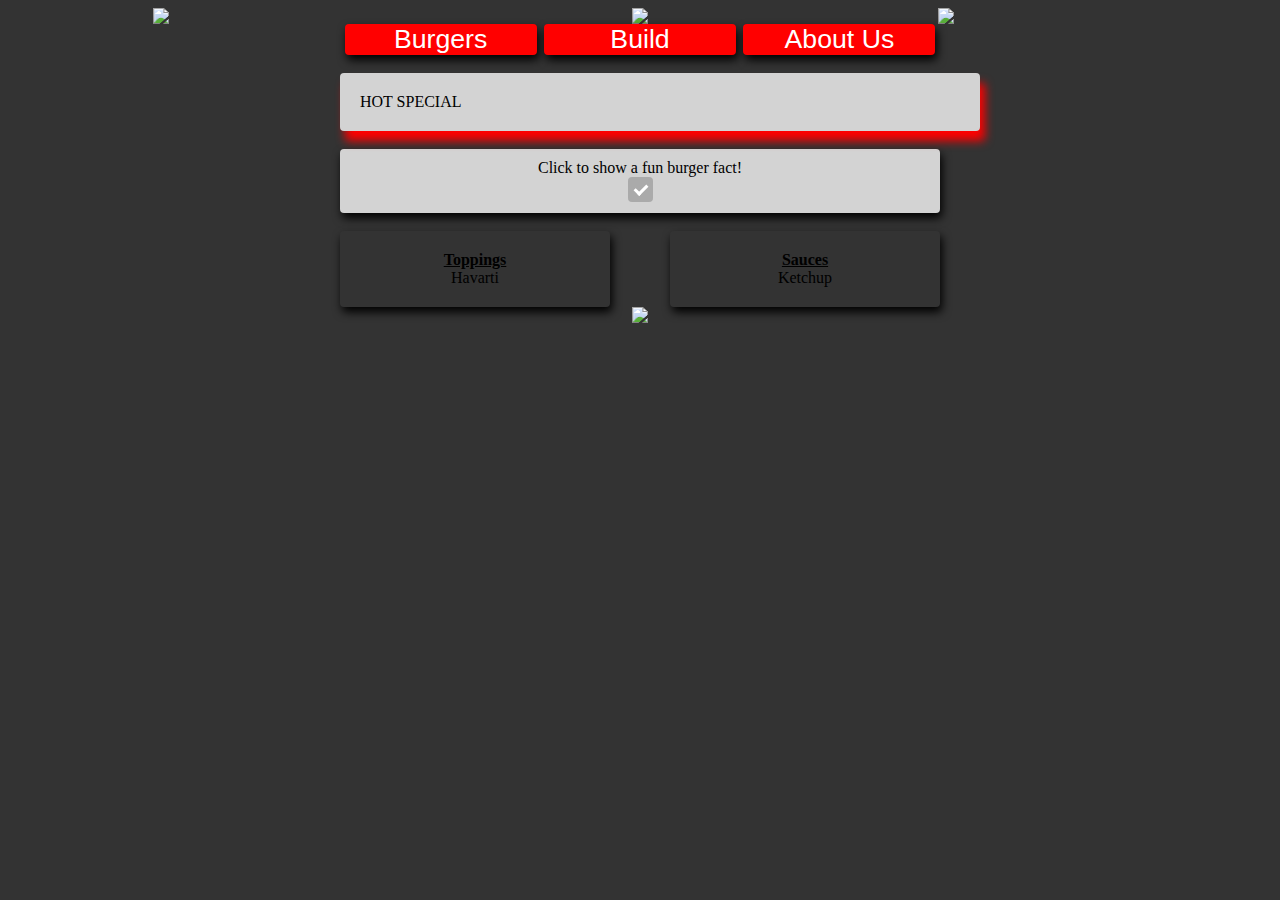
==== index.html @ ae4591aa "background and animation stuff added" ====
<!DOCTYPE html>
<html>


<!--The link tag must be out side of the <style> tags-->
<link rel="stylesheet" href="index_stylesheet.css" />

<style>
	/*We are linking in all our css*/
</style>

<script>

	 window.onscroll = function() {hideScrollBtn()};

	function showPara()
        {
        //shows fun burger facts
       	if ( document.getElementById( "randomFact").innerHTML==""){
       	
       		var rand_num = Math.floor( Math.random() * 4 );
	     		
	     	//only create new random number if it is the same as the last time	
	     	if ( typeof temp == 'number' ){
	     		while ( rand_num == temp ){
					var rand_num = Math.floor(Math.random()*4);
	       			}
	     		}

            temp = rand_num;//save previous fact, no duplicates
	        var facts = Array();
	        facts[0] = "7 calories in a gram of burger fat!";
	        facts[1] = "Bacon bits make any burger better!";
	        facts[2] = "Burger Meister Burger Meister!";
	        facts[3] = "Some burgers aren't made of beef!";
	           document.getElementById( "randomFact" ).innerHTML = facts[rand_num];
	        }
	    else{
	    	document.getElementById( "randomFact" ).innerHTML="";
	    	}
        }//end showPara()

    function scrollMeToTop()
    	{
    	//scrolls to top of page
       	
       	document.documentElement.scrollTop = 0;//window.scrollTo(0,0);//also works
       	document.body.scrollTop = 0;
    	}//end scrollMeToTop()

    function hideScrollBtn()
    	{
    	//hide scroll button when at top of document
    	if (document.documentElement.scrollTop > 20 || document.body.scrollTop > 20){
    		document.getElementById("scrollBtn").style.display="block";
    		console.log("disp block");
    	}
    	else
    	{
    		document.getElementById("scrollBtn").style.display="none";
    		console.log("disp none");
    	}
    	}//end hideScrollBtn()
        
</script>

<head>
<title>Build A Burger</title>

<div id="header">
	<img class="headerContent img" src="C:/Users/RWolff/Desktop/Project4Fun/assets/burger_img.png"/>
	<img class="headerContent" src="C:/Users/RWolff/Desktop/Project4Fun/assets/title_txt_hot.png"/>
	<img class="headerContent img" src="C:/Users/RWolff/Desktop/Project4Fun/assets/burger_img.png"/>
</div>

</head>

<body>

<div id="mainContainer" align="center">
	
	<div id="ultimateContainer">
		<div id="topMenu">
			<div class="menuLinks round shadow" title="Select burger recipies.">Burgers</div>
			<div class="menuLinks round shadow" title="Build a custom burger!">Build</div>
			<div class="menuLinks round shadow" title="Learn more about us.">About Us</div>
		</div><br>

		<div id="hotSpecial" class="mainBody2 round">
			<div>HOT SPECIAL</div>
		</div><br>

		<div id="funFactContent" class="mainBody3 round shadow">
			<form name="my_form">
				<span class="chk_txt">Click to show a fun burger fact!</span>
		        <label class="container"><input type="checkbox" name="chk_box1" onClick="showPara();" /><span id="chk_cust1" class="checkmark round"/></label>
		    </form>
			<span class="facts" id="randomFact"></span>
		</div> <br>

		<div id="selectToppingsContainer">
			<div class="mainBody4 round shadow">
				<div><b><u>Toppings</u></b></div>
				<div>Havarti</div>
			</div>

			<div class="mainBody5"></div>

			<div class="mainBody4 round shadow">
				<div><b><u>Sauces</u></b></div>
				<div>Ketchup</div>
			</div>
		</div>

		

	</div>
</div><!--end mainContaier-->
<div id="base">
	<button class="baseContent round" id="scrollBtn" onClick="scrollMeToTop();">Scroll To Top</button>
	<img class="baseContent" src="C:/Users/RWolff/Desktop/Project4Fun/assets/giphy_burger.gif"/>
</div>
</body>

<script>
	//THIS SCRIPT RUNS AFTER THE HTML HAS BEEN ESTABLISHED

</script>
</html>
---- index_stylesheet.css ----
/*THIS IS THE BASIC STRUCTURE CSS*/
	html {
		scroll-behavior: smooth;	
	}
	body {
		background-color: #333;
		font-family: cursive;
	}
	#header {
		display: flex;
	}
	.headerContent {
		margin: auto;
		padding: 0px 0px 0px 0px;
	}
	.img {
		width: 15%;
		height: auto;
	}
	
	#topMenu {
		display: ;
		width: 600px;
		font-size: 20pt;
		color: white;
		background-color: none;
		border: none;
		font-family: sans-serif;
		padding: 0px 0px 0px 0px;
	}
	.menuLinks {
		display: inline-block;
		position: relative;
		width: 32%;
		background-color: red;
		padding: 0px 0px 0px 0px;
		border: none;
	}
	.menuLinks:hover {
		background-color: #555;
	}
	
	.mainBodyOptions {
		padding-bottom: 10px;
		padding-left: auto;
	}
	

	#ultimateContainer {
		width: 600px;
		border: none;
		outline: none;

	}
	.mainBody2 {
		display: block;
		position: relative;
		border: none;
		background-color: lightgrey;
		width: 100%;
		padding: 0px;
		font-family: cursive;
		text-align: justify;
  		text-justify: inter-word;
	}

	#hotSpecial {
		padding: 20px;
		box-shadow: 5px 10px 10px 0px red;
		animation: myShadow 4s infinite;
	}
	#hotSpecial:hover {
		animation: myBackground 4s infinite;
	}
	
	@keyframes myShadow {
		/* this at-rule is named 'mymove' and describes one cycle of the animation*/
  		40% {box-shadow: 5px 10px 10px 0px darkred;}
  		50% {box-shadow: 5px 10px 10px 0px coral;}
	}
	@keyframes myBackground {
		/* this at-rule is named 'mymove' and describes one cycle of the animation*/
  		40% {background: darkred;}
  		50% {background: red;}
  		90% {background: coral;}
	}

    .mainBody3 {         
    	border: none;
    	background-color: lightgrey;         
    	width: 100%;         
    	padding: 0px;     
    }
	#funFactContent form {         
		padding: 10px 0px 10px 0px;
		background-image:
		url('C:/Users/RWolff/Desktop/Project4Fun/assets/vertical_wood.png');
	}


	#selectToppingsContainer {
		display: flex;
		width: 100%;
		border: none;
	}
	
	.mainBody4 {
		display: inline-block;
		position: relative;
		width: 45%;
		background-image: url('C:/Users/RWolff/Desktop/Project4Fun/assets/horizontal_wood.png');
		padding: 20px 0px 20px 0px;
		border: none;
	}
	.mainBody5 {
		display: inline-block;
		width: 10%;
	}

	.container {
		cursor: pointer;
	}

	.chk_txt {
		position: relative;
		padding-left: 0px;
	}

	.facts {
		display: block;
		visibility: visible;
		font-size: 22px;
		color: red;
	}

	#base {
		display: flex;
	}
	.baseContent {
		margin: auto;
		padding: 0px 20px 0px 20px;	
	}
	#scrollBtn {
		 display: none;
		 position: fixed;
		 bottom: 20px;
		 right: 30px;
		 z-index: 99;
		 font-size: 18px;
		 border: none;
		 outline: none;
		 background-color: red;
		 color: white;
		 cursor: pointer;
		 padding: 15px;
	}
	#scrollBtn:hover {
  		 background-color: #555;
	}

/*HELPER CSS CLASSES*/
.round {
	border-radius: 4px;
}

.shadow {
	box-shadow: 2px 5px 10px 0px black;
}

/* THIS CODE BELOW CREATES A CUSTOM CHECKBOX THAT IS GREY/BLUE
WITH A TWO SIDED BORDER CREATING THE CHECK. THE DEFAULT
CHECKBOX WILL BE HIDDEN*/

/* The container */
.container {
  display: block;
  position: relative;
  cursor: pointer;
  font-size: 22px;
  width: 25px;
}

/* Hide the browser's default checkbox */
.container input {
  height: 0;
  width: 0;
}

/* Create a custom square */
.checkmark {
  position: absolute;
  right: 0px;
  height: 25px;
  width: 25px;
  background-color: #aaa;
}

/* On mouse-over, add a blue background color */
.container:hover input ~ .checkmark {
  background-color: #2196F3;
}

/* On mouse-over, add a grey background color */
.container:hover input:checked ~ .checkmark {
  background-color: #aaa;
}

/* When the checkbox is checked, add a blue background */
.container input:checked ~ .checkmark {
  background-color: #2196F3;
}

/* Create the checkmark/indicator (hidden when not checked) */
.checkmark:after {
  content: "";
  position: absolute;
  display: block;
}

/* Show the checkmark when checked */
.container input:checked ~ .checkmark:after {
  display: block;
}

/* Style the checkmark/indicator */
.container .checkmark:after {
  left: 9px;
  top: 5px;
  width: 5px;
  height: 10px;
  border: solid white;
  border-width: 0px 3px 3px 0px; 
  transform: rotate(45deg);
}
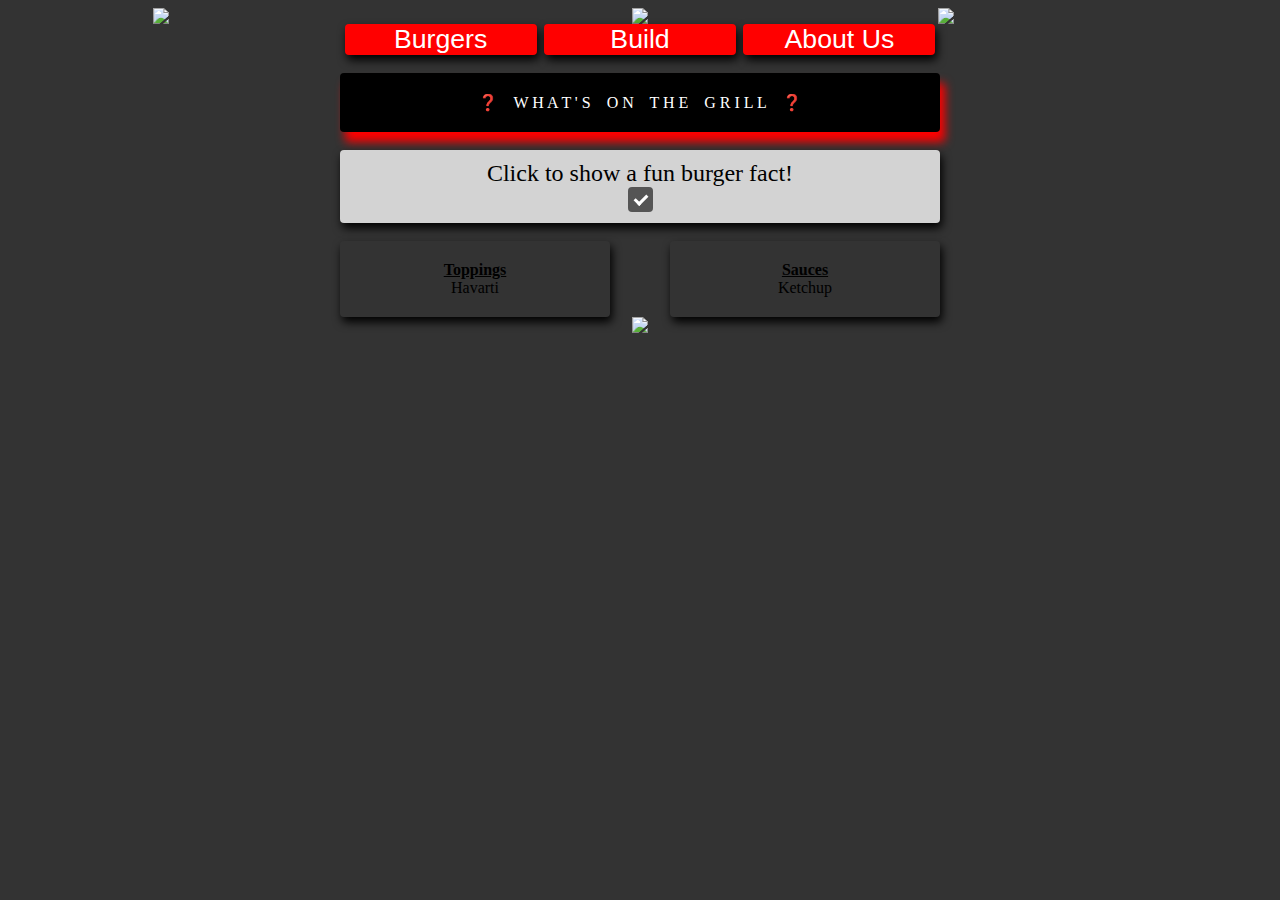
==== commit ee484921: "red animation stuff" ====
--- a/index.html
+++ b/index.html
@@ -6,73 +6,26 @@
 <link rel="stylesheet" href="index_stylesheet.css" />
 
 <style>
-	/*We are linking in all our css*/
+	/*CSS file linked in*/
 </style>
 
-<script>
-
-	 window.onscroll = function() {hideScrollBtn()};
-
-	function showPara()
-        {
-        //shows fun burger facts
-       	if ( document.getElementById( "randomFact").innerHTML==""){
-       	
-       		var rand_num = Math.floor( Math.random() * 4 );
-	     		
-	     	//only create new random number if it is the same as the last time	
-	     	if ( typeof temp == 'number' ){
-	     		while ( rand_num == temp ){
-					var rand_num = Math.floor(Math.random()*4);
-	       			}
-	     		}
-
-            temp = rand_num;//save previous fact, no duplicates
-	        var facts = Array();
-	        facts[0] = "7 calories in a gram of burger fat!";
-	        facts[1] = "Bacon bits make any burger better!";
-	        facts[2] = "Burger Meister Burger Meister!";
-	        facts[3] = "Some burgers aren't made of beef!";
-	           document.getElementById( "randomFact" ).innerHTML = facts[rand_num];
-	        }
-	    else{
-	    	document.getElementById( "randomFact" ).innerHTML="";
-	    	}
-        }//end showPara()
-
-    function scrollMeToTop()
-    	{
-    	//scrolls to top of page
-       	
-       	document.documentElement.scrollTop = 0;//window.scrollTo(0,0);//also works
-       	document.body.scrollTop = 0;
-    	}//end scrollMeToTop()
-
-    function hideScrollBtn()
-    	{
-    	//hide scroll button when at top of document
-    	if (document.documentElement.scrollTop > 20 || document.body.scrollTop > 20){
-    		document.getElementById("scrollBtn").style.display="block";
-    		console.log("disp block");
-    	}
-    	else
-    	{
-    		document.getElementById("scrollBtn").style.display="none";
-    		console.log("disp none");
-    	}
-    	}//end hideScrollBtn()
-        
+<script type="text/javascript" src="app.js">
+	//JS file linked in
 </script>
 
 <head>
-<title>Build A Burger</title>
+	 
+	<title>Build A Burger</title>
+	<!--the favicon must be in home directory to work-->
+	<link rel="icon" type="image/png" sizes="32x32" href="C:/Users/RWolff/Desktop/Project4Fun/favicon.png">
 
-<div id="header">
-	<img class="headerContent img" src="C:/Users/RWolff/Desktop/Project4Fun/assets/burger_img.png"/>
-	<img class="headerContent" src="C:/Users/RWolff/Desktop/Project4Fun/assets/title_txt_hot.png"/>
-	<img class="headerContent img" src="C:/Users/RWolff/Desktop/Project4Fun/assets/burger_img.png"/>
-</div>
+	<div id="header">
+		<img class="headerContent img" src="C:/Users/RWolff/Desktop/Project4Fun/assets/burger_img.png"/>
+		<img class="headerContent" src="C:/Users/RWolff/Desktop/Project4Fun/assets/title_txt_hot.png"/>
+		<img class="headerContent img" src="C:/Users/RWolff/Desktop/Project4Fun/assets/burger_img.png"/>
+	</div>
 
+	<noscript>Looks like your browser does not have JavaScript!</noscript>
 </head>
 
 <body>
@@ -86,13 +39,16 @@
 			<div class="menuLinks round shadow" title="Learn more about us.">About Us</div>
 		</div><br>
 
-		<div id="hotSpecial" class="mainBody2 round">
-			<div>HOT SPECIAL</div>
-		</div><br>
+		<a onClick="showGrill()"><div id="hotSpecial" class="round">
+			<div id="specialTitle">
+				&#10067 &nbsp;&nbsp; W H A T ' S &nbsp;&nbsp; O N &nbsp;&nbsp; T H E &nbsp;&nbsp; G R I L L &nbsp;&nbsp; &#10067
+				<span id="grillContent"></span>
+			</div>
+		</div></a><br>
 
 		<div id="funFactContent" class="mainBody3 round shadow">
 			<form name="my_form">
-				<span class="chk_txt">Click to show a fun burger fact!</span>
+				<div class="chk_txt">Click to show a fun burger fact!</div>
 		        <label class="container"><input type="checkbox" name="chk_box1" onClick="showPara();" /><span id="chk_cust1" class="checkmark round"/></label>
 		    </form>
 			<span class="facts" id="randomFact"></span>
--- a/index_stylesheet.css
+++ b/index_stylesheet.css
@@ -65,24 +65,32 @@
 	}
 
 	#hotSpecial {
-		padding: 20px;
+		background-color: black;
+		padding: 20px 0px 20px 0px;
 		box-shadow: 5px 10px 10px 0px red;
+		color: white;
 		animation: myShadow 4s infinite;
 	}
 	#hotSpecial:hover {
+		background-color: #ff9900;
 		animation: myBackground 4s infinite;
 	}
-	
 	@keyframes myShadow {
 		/* this at-rule is named 'mymove' and describes one cycle of the animation*/
-  		40% {box-shadow: 5px 10px 10px 0px darkred;}
-  		50% {box-shadow: 5px 10px 10px 0px coral;}
+  		60% {box-shadow: 5px 10px 10px 0px darkred;}
+  		80% {box-shadow: 5px 10px 10px 0px coral;}
 	}
 	@keyframes myBackground {
 		/* this at-rule is named 'mymove' and describes one cycle of the animation*/
-  		40% {background: darkred;}
-  		50% {background: red;}
+  		40% {background: #ff6666;}
+  		50% {background: #ff4444;}
   		90% {background: coral;}
+	}
+	
+
+	#specialTitle {
+		display: block;
+		text-align: center;
 	}
 
     .mainBody3 {         
@@ -91,12 +99,19 @@
     	width: 100%;         
     	padding: 0px;     
     }
-	#funFactContent form {         
+	#funFactContent form {      
+		font-size: 18pt;   
 		padding: 10px 0px 10px 0px;
 		background-image:
 		url('C:/Users/RWolff/Desktop/Project4Fun/assets/vertical_wood.png');
 	}
-
+	.facts {
+		display: block;
+		visibility: visible;
+		font-size: 18pt;
+		color: red;
+
+	}
 
 	#selectToppingsContainer {
 		display: flex;
@@ -124,13 +139,6 @@
 	.chk_txt {
 		position: relative;
 		padding-left: 0px;
-	}
-
-	.facts {
-		display: block;
-		visibility: visible;
-		font-size: 22px;
-		color: red;
 	}
 
 	#base {
@@ -192,22 +200,22 @@
   right: 0px;
   height: 25px;
   width: 25px;
-  background-color: #aaa;
+  background-color: #555;
 }
 
 /* On mouse-over, add a blue background color */
 .container:hover input ~ .checkmark {
-  background-color: #2196F3;
+  background-color: red;
 }
 
 /* On mouse-over, add a grey background color */
 .container:hover input:checked ~ .checkmark {
-  background-color: #aaa;
+  background-color: #555;
 }
 
 /* When the checkbox is checked, add a blue background */
 .container input:checked ~ .checkmark {
-  background-color: #2196F3;
+  background-color: red;
 }
 
 /* Create the checkmark/indicator (hidden when not checked) */
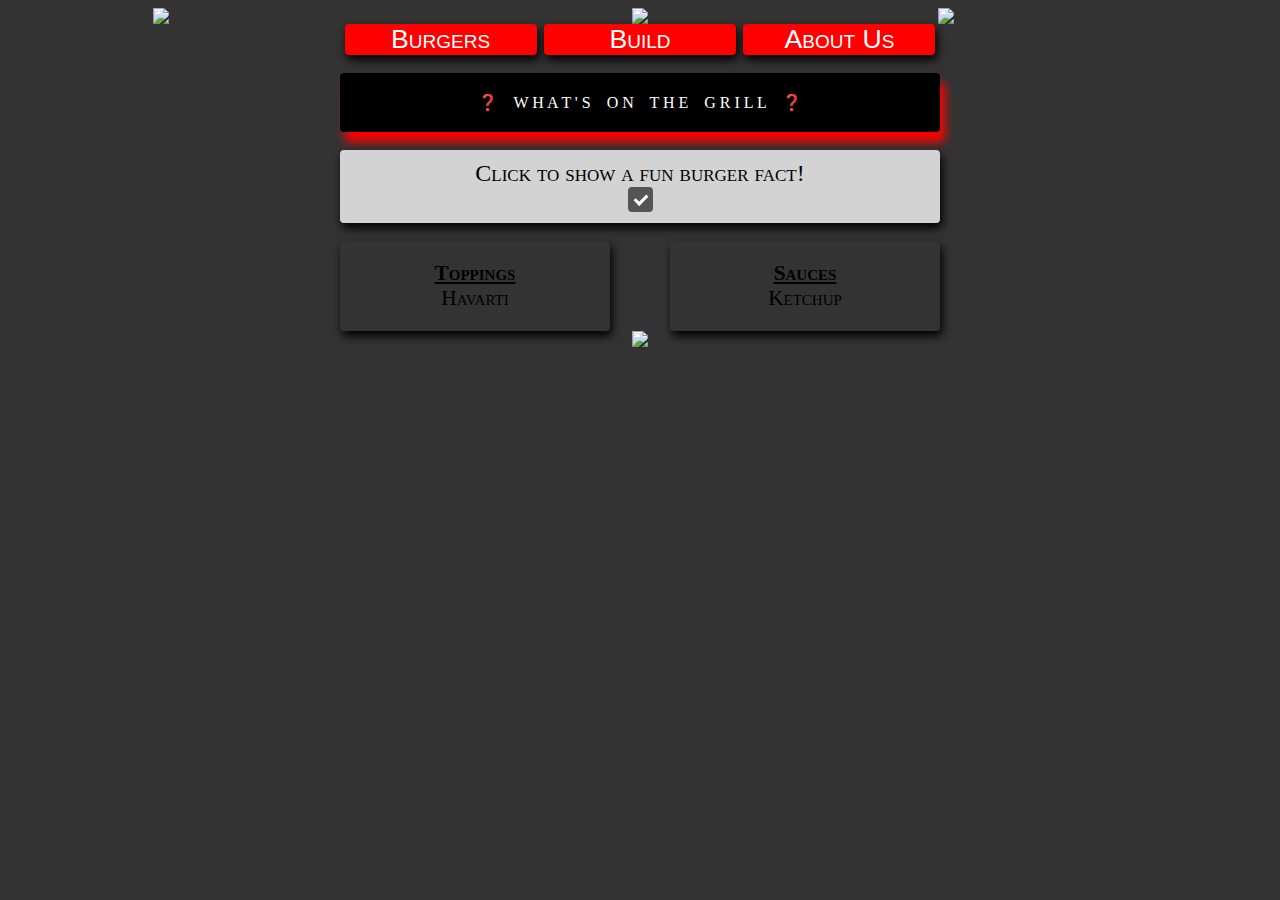
==== commit 1f165dfd: "adding tooltip and fixing insertHTML" ====
--- a/index.html
+++ b/index.html
@@ -3,7 +3,7 @@
 
 
 <!--The link tag must be out side of the <style> tags-->
-<link rel="stylesheet" href="index_stylesheet.css" />
+<link rel="stylesheet" href="stylesheet.css" />
 
 <style>
 	/*CSS file linked in*/
@@ -47,28 +47,37 @@
 		</div></a><br>
 
 		<div id="funFactContent" class="mainBody3 round shadow">
-			<form name="my_form">
-				<div class="chk_txt">Click to show a fun burger fact!</div>
-		        <label class="container"><input type="checkbox" name="chk_box1" onClick="showPara();" /><span id="chk_cust1" class="checkmark round"/></label>
+			<form name="my_form" class="round">
+				<div id="factContainer" class="chk_txt">Click to show a fun burger fact!
+		        	<label class="container">
+		        		<input type="checkbox" name="chk_box1" onClick="showFact();" />
+		        		<span id="chk_cust1" class="checkmark round"/>
+		        	</label>
+		    	</div>
 		    </form>
-			<span class="facts" id="randomFact"></span>
 		</div> <br>
 
-		<div id="selectToppingsContainer">
-			<div class="mainBody4 round shadow">
-				<div><b><u>Toppings</u></b></div>
-				<div>Havarti</div>
+		<div id="condimentsContainer">
+			<div class="condimentsTitle round shadow">
+				<div>
+					<b><u>Toppings</u></b>
+				</div>
+
+				<div class="tooltip">
+					Havarti
+					<span class="tooltiptext">
+						1 Slice &#9679 105 cal &#9679 $0.50
+					</span>
+				</div>
 			</div>
 
 			<div class="mainBody5"></div>
 
-			<div class="mainBody4 round shadow">
+			<div class="condimentsTitle round shadow">
 				<div><b><u>Sauces</u></b></div>
 				<div>Ketchup</div>
 			</div>
 		</div>
-
-		
 
 	</div>
 </div><!--end mainContaier-->
--- a/stylesheet.css
+++ b/stylesheet.css
@@ -0,0 +1,302 @@
+	/*THIS IS THE BASIC STRUCTURE CSS*/
+	html {
+		scroll-behavior: smooth;	
+	}
+	body {
+		background-color: #333;
+		font-family: cursive;
+	}
+	#header {
+		display: flex;
+	}
+	.headerContent {
+		margin: auto;
+		padding: 0px 0px 0px 0px;
+	}
+	.img {
+		width: 15%;
+		height: auto;
+	}
+	
+	#topMenu {
+		display: ;
+		width: 600px;
+		font-size: 20pt;
+		font-variant: small-caps;
+		color: white;
+		background-color: none;
+		border: none;
+		font-family: sans-serif;
+		padding: 0px 0px 0px 0px;
+	}
+	.menuLinks {
+		display: inline-block;
+		position: relative;
+		width: 32%;
+		background-color: red;
+		padding: 0px 0px 0px 0px;
+		border: none;
+	}
+	.menuLinks:hover {
+		background-color: #555;
+	}
+	
+	.mainBodyOptions {
+		padding-bottom: 10px;
+		padding-left: auto;
+	}
+	
+
+	#ultimateContainer {
+		width: 600px;
+		border: none;
+		outline: none;
+
+	}
+	.mainBody2 {
+		display: block;
+		position: relative;
+		border: none;
+		background-color: lightgrey;
+		width: 100%;
+		padding: 0px;
+		font-family: cursive;
+		text-align: justify;
+  		text-justify: inter-word;
+	}
+
+	#hotSpecial {
+		background-color: black;
+		padding: 20px 0px 20px 0px;
+		box-shadow: 5px 10px 10px 0px red;
+		color: white;
+		animation: myShadow 4s infinite;
+	}
+	#hotSpecial:hover {
+		background-color: #ff9900;
+		animation: myBackground 4s infinite;
+	}
+	@keyframes myShadow {
+		/* this at-rule is named 'mymove' and describes one cycle of the animation*/
+  		60% {box-shadow: 5px 10px 10px 0px darkred;}
+  		80% {box-shadow: 5px 10px 10px 0px coral;}
+	}
+	@keyframes myBackground {
+		/* this at-rule is named 'mymove' and describes one cycle of the animation*/
+  		40% {background: #ff6666;}
+  		50% {background: #ff4444;}
+  		90% {background: coral;}
+	}
+	
+
+	#specialTitle {
+		display: block;
+		text-align: center;
+	}
+
+    .mainBody3 {         
+    	border: none;
+    	background-color: lightgrey;         
+    	width: 100%;         
+    	padding: 0px;     
+    }
+	#funFactContent form {      
+		font-size: 18pt;   
+		font-variant: small-caps;
+		padding: 10px 0px 10px 0px;
+		background-image:
+		url('C:/Users/RWolff/Desktop/Project4Fun/assets/vertical_wood.png');
+	}
+	#funFact {
+		display: block;
+		visibility: visible;
+		font-size: 18pt;
+		font-variant: small-caps;
+		font-weight: bold;
+		color: red;
+		animation: fadetext 3s infinite;
+	}
+	@keyframes fadetext {
+		0% {opacity: 1;}
+		60% {opacity: 0;}
+		0% {opacity: 1;}
+	}
+
+	#condimentsContainer {
+		display: flex;
+		width: 100%;
+		border: none;
+	}
+	.condimentsTitle {
+		display: inline-block;
+		position: relative;
+		width: 45%;
+		background-image: url('C:/Users/RWolff/Desktop/Project4Fun/assets/horizontal_wood.png');
+		padding: 20px 0px 20px 0px;
+		border: none;
+		font-size: 16pt;
+		font-variant: small-caps;
+	}
+	
+	
+	.mainBody4:hover {
+		color: red;
+	}
+	.mainBody5 {
+		display: inline-block;
+		width: 10%;
+	}
+
+	.container {
+		cursor: pointer;
+	}
+
+	.chk_txt {
+		position: relative;
+		padding-left: 0px;
+	}
+
+	#base {
+		display: flex;
+	}
+	.baseContent {
+		margin: auto;
+		padding: 0px 20px 0px 20px;	
+	}
+	#scrollBtn {
+		 display: none;
+		 position: fixed;
+		 bottom: 20px;
+		 right: 30px;
+		 z-index: 99;
+		 font-size: 18pt;
+		 border: none;
+		 outline: none;
+		 background-color: red;
+		 color: white;
+		 cursor: pointer;
+		 padding: 15px;
+	}
+	#scrollBtn:hover {
+  		 background-color: #555;
+	}
+
+/*HELPER CSS CLASSES*/
+.round {
+	border-radius: 4px;
+}
+
+.shadow {
+	box-shadow: 2px 5px 10px 0px black;
+}
+
+/******************************************************
+THIS CODE BELOW CREATES A CUSTOM CHECKBOX THAT IS GREY/BLUE
+WITH A TWO SIDED BORDER CREATING THE CHECK. THE DEFAULT
+CHECKBOX WILL BE HIDDEN
+********************************************************/
+/* The container */
+.container {
+  display: block;
+  position: relative;
+  cursor: pointer;
+  font-size: 22px;
+  width: 25px;
+}
+
+/* Hide the browser's default checkbox */
+.container input {
+  height: 0;
+  width: 0;
+}
+
+/* Create a custom square */
+.checkmark {
+  position: absolute;
+  right: 0px;
+  height: 25px;
+  width: 25px;
+  background-color: #555;
+}
+
+/* On mouse-over, add a blue background color */
+.container:hover input ~ .checkmark {
+  background-color: red;
+}
+
+/* On mouse-over, add a grey background color */
+.container:hover input:checked ~ .checkmark {
+  background-color: #555;
+}
+
+/* When the checkbox is checked, add a blue background */
+.container input:checked ~ .checkmark {
+  background-color: red;
+}
+
+/* Create the checkmark/indicator (hidden when not checked) */
+.checkmark:after {
+  content: "";
+  position: absolute;
+  display: block;
+}
+
+/* Show the checkmark when checked */
+.container input:checked ~ .checkmark:after {
+  display: block;
+}
+
+/* Style the checkmark/indicator */
+.container .checkmark:after {
+  left: 9px;
+  top: 5px;
+  width: 5px;
+  height: 10px;
+  border: solid white;
+  border-width: 0px 3px 3px 0px; 
+  transform: rotate(45deg);
+}
+
+/******************************************************
+THIS CODE BELOW CREATES A CUSTOM HOVERABLE TOOLTIP
+********************************************************/
+/*this class is for the element to be tooltipped*/
+.tooltip {
+  position: relative;
+  display: inline-block;
+}
+
+/*the "tooltiptext" subclass is for the tooltip itsself*/
+.tooltip .tooltiptext {
+  visibility: hidden;
+  width: 300px;
+  background-color: #555;
+  color: #fff;
+  text-align: center;
+  border-radius: 6px;
+  box-shadow: 5px 10px 10px 0px black;
+  padding: 5px 0;
+  position: absolute;
+  z-index: 1;
+  top: 125%;
+  left: -50%;
+  margin-left: -60px;
+  opacity: 0;
+  transition: opacity 0.3s;
+}
+
+.tooltip .tooltiptext::after {
+  content: "";
+  position: absolute;
+  bottom: 100%;
+  left: 50%;
+  margin-left: -5px;
+  border-width: 5px;
+  border-style: solid;
+  border-color: transparent transparent #555 transparent;
+}
+
+.tooltip:hover .tooltiptext {
+  visibility: visible;
+  opacity: 1;
+}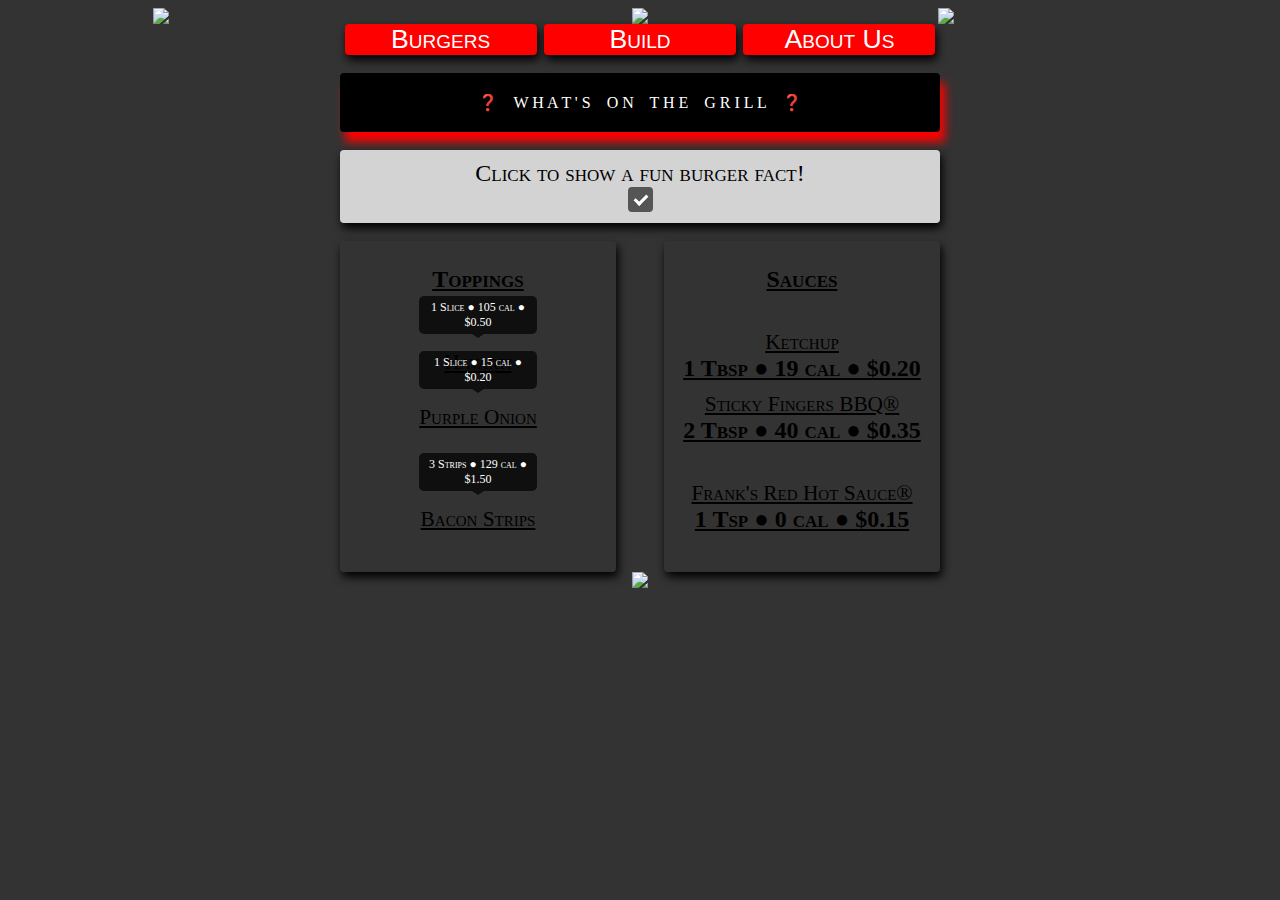
==== commit fdb9e117: "working with tooltips, uuhg" ====
--- a/index.html
+++ b/index.html
@@ -60,23 +60,40 @@
 		<div id="condimentsContainer">
 			<div class="condimentsTitle round shadow">
 				<div>
-					<b><u>Toppings</u></b>
+					Toppings
 				</div>
 
-				<div class="tooltip">
-					Havarti
-					<span class="tooltiptext">
-						1 Slice &#9679 105 cal &#9679 $0.50
-					</span>
+				<div>
+					<br>
+					<div class="options" tooltip="1 Slice &#9679 105 cal &#9679 $0.50">Havarti</div>
+					
+					<div class="options" tooltip="1 Slice &#9679 15 cal &#9679 $0.20">Purple Onion</div>
+					
+					<br>
+					<div class="options" tooltip="3 Strips &#9679 129 cal &#9679 $1.50">Bacon Strips</div>
+					
 				</div>
 			</div>
 
 			<div class="mainBody5"></div>
 
 			<div class="condimentsTitle round shadow">
-				<div><b><u>Sauces</u></b></div>
-				<div>Ketchup</div>
+				<div>
+					Sauces
+				</div>
+
+				<div class="tooltip">
+					<br>
+					<div class="options">Ketchup</div>
+					<div class="tooltiptext">1 Tbsp &#9679 19 cal &#9679 $0.20</div>
+					<div class="options">Sticky Fingers BBQ®</div>
+					<div class="tooltiptext">2 Tbsp &#9679 40 cal &#9679 $0.35</div>
+					<br>
+					<div class="options">Frank's Red Hot Sauce®</div>
+					<div class="tooltiptext">1 Tsp &#9679 0 cal &#9679 $0.15</div>
+				</div>
 			</div>
+
 		</div>
 
 	</div>
--- a/stylesheet.css
+++ b/stylesheet.css
@@ -117,9 +117,9 @@
 		animation: fadetext 3s infinite;
 	}
 	@keyframes fadetext {
-		0% {opacity: 1;}
-		60% {opacity: 0;}
-		0% {opacity: 1;}
+		20% {opacity: 1;}
+		80% {opacity: 0;}
+		82% {opacity: 1;}
 	}
 
 	#condimentsContainer {
@@ -130,21 +130,31 @@
 	.condimentsTitle {
 		display: inline-block;
 		position: relative;
-		width: 45%;
+		width: 46%;
 		background-image: url('C:/Users/RWolff/Desktop/Project4Fun/assets/horizontal_wood.png');
-		padding: 20px 0px 20px 0px;
-		border: none;
+		padding: 25px 0px 20px 0px;
+		border: none;
+		font-size: 18pt;
+		font-variant: small-caps;
+		font-weight: bold;
+		text-decoration: underline;
+	}
+	.options {
+
 		font-size: 16pt;
-		font-variant: small-caps;
-	}
-	
+		font-weight: normal;
+		padding: 10px 0px 0px 0px;
+	}
+	.options:hover {
+		font-weight: bold;
+	}
 	
 	.mainBody4:hover {
 		color: red;
 	}
 	.mainBody5 {
 		display: inline-block;
-		width: 10%;
+		width: 8%;
 	}
 
 	.container {
@@ -261,42 +271,37 @@
 THIS CODE BELOW CREATES A CUSTOM HOVERABLE TOOLTIP
 ********************************************************/
 /*this class is for the element to be tooltipped*/
-.tooltip {
+
+[tooltip]{
+  margin:20px;
   position: relative;
-  display: inline-block;
-}
-
-/*the "tooltiptext" subclass is for the tooltip itsself*/
-.tooltip .tooltiptext {
-  visibility: hidden;
-  width: 300px;
-  background-color: #555;
-  color: #fff;
-  text-align: center;
-  border-radius: 6px;
-  box-shadow: 5px 10px 10px 0px black;
-  padding: 5px 0;
-  position: absolute;
-  z-index: 1;
-  top: 125%;
-  left: -50%;
-  margin-left: -60px;
-  opacity: 0;
-  transition: opacity 0.3s;
-}
-
-.tooltip .tooltiptext::after {
-  content: "";
-  position: absolute;
-  bottom: 100%;
-  left: 50%;
-  margin-left: -5px;
-  border-width: 5px;
-  border-style: solid;
-  border-color: transparent transparent #555 transparent;
-}
-
-.tooltip:hover .tooltiptext {
-  visibility: visible;
-  opacity: 1;
+
+}
+[tooltip]::before {
+    content: "";
+    position: absolute;
+    top:-6px;
+    left:50%;
+    transform: translateX(-50%);
+    border-width: 4px 6px 0 6px;
+    border-style: solid;
+    border-color: rgba(0,0,0,0.7) transparent transparent     transparent;
+    z-index: 100;
+    
+}
+
+[tooltip]::after {
+    content: attr(tooltip);
+    position: absolute;
+    left:50%;
+    top:-6px;
+    transform: translateX(-50%)   translateY(-100%);
+    background: rgba(0,0,0,0.7);
+    text-align: center;
+    color: #fff;
+    padding:4px 2px;
+    font-size: 12px;
+    min-width: 80px;
+    border-radius: 5px;
+    pointer-events: none;
 }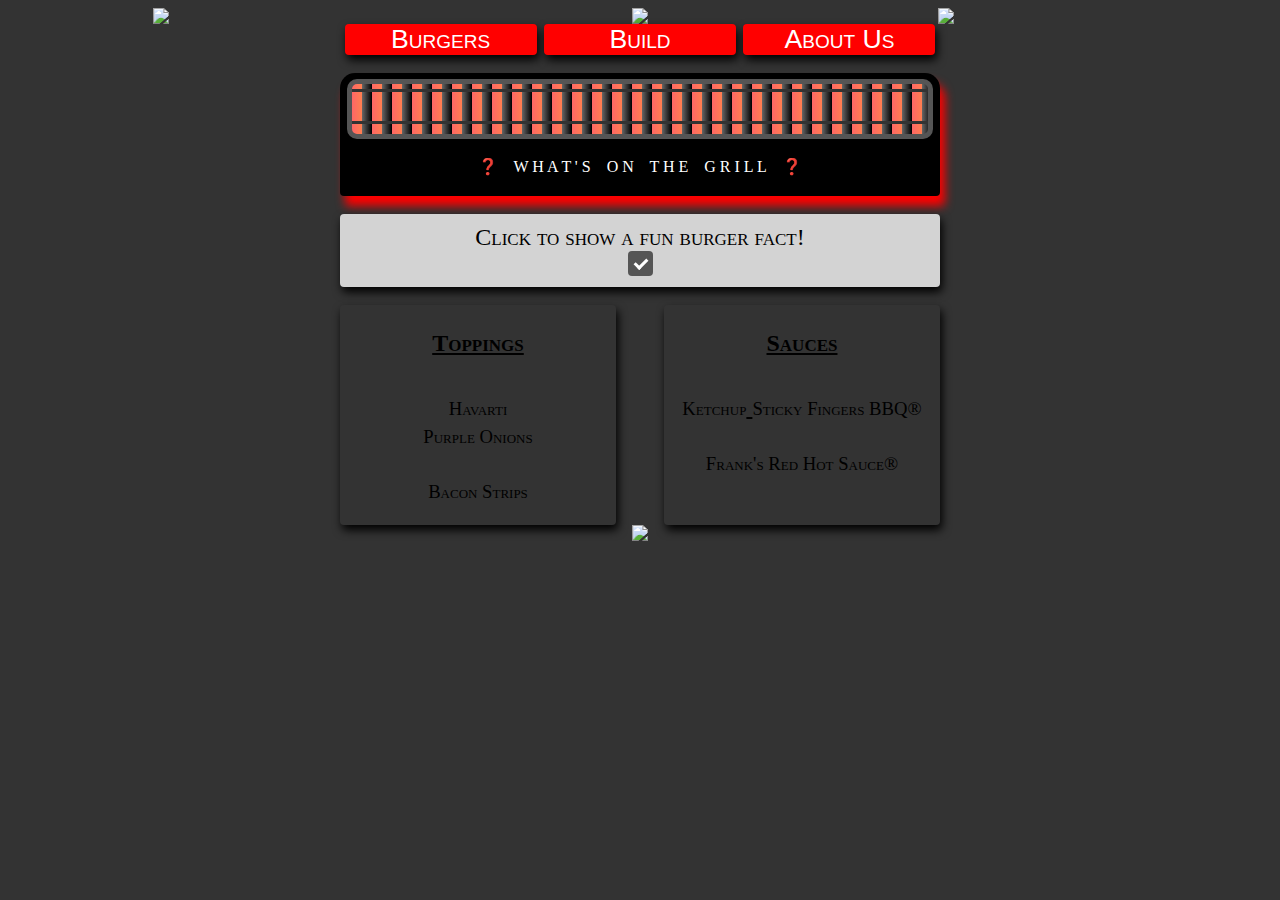
==== commit c380df0c: "tool tip all but positions" ====
--- a/index.html
+++ b/index.html
@@ -34,17 +34,20 @@
 	
 	<div id="ultimateContainer">
 		<div id="topMenu">
-			<div class="menuLinks round shadow" title="Select burger recipies.">Burgers</div>
-			<div class="menuLinks round shadow" title="Build a custom burger!">Build</div>
-			<div class="menuLinks round shadow" title="Learn more about us.">About Us</div>
+			<span class="menuLinks round shadow" tooltip="Select burger recipies.">Burgers</span>
+			<span class="menuLinks round shadow" tooltip="Build a custom burger!">Build</span>
+			<span class="menuLinks round shadow" tooltip="Learn more about us.">About Us</span>
 		</div><br>
 
-		<a onClick="showGrill()"><div id="hotSpecial" class="round">
-			<div id="specialTitle">
-				&#10067 &nbsp;&nbsp; W H A T ' S &nbsp;&nbsp; O N &nbsp;&nbsp; T H E &nbsp;&nbsp; G R I L L &nbsp;&nbsp; &#10067
-				<span id="grillContent"></span>
+		<a onClick="showGrill()">
+			<div id="hotSpecial" class="round">
+				<div id="specialTitle">
+					<div id="theGrill" class="grillGrate"><hr><br><hr></div><br>
+					&#10067 &nbsp;&nbsp; W H A T ' S &nbsp;&nbsp; O N &nbsp;&nbsp; T H E &nbsp;&nbsp; G R I L L &nbsp;&nbsp; &#10067
+					<span id="grillContent"></span>
+				</div>
 			</div>
-		</div></a><br>
+		</a><br>
 
 		<div id="funFactContent" class="mainBody3 round shadow">
 			<form name="my_form" class="round">
@@ -63,39 +66,35 @@
 					Toppings
 				</div>
 
-				<div>
+				<div class="condimentsGroup">
 					<br>
-					<div class="options" tooltip="1 Slice &#9679 105 cal &#9679 $0.50">Havarti</div>
-					
-					<div class="options" tooltip="1 Slice &#9679 15 cal &#9679 $0.20">Purple Onion</div>
-					
+					<div class="condimentsOptions" tooltip="1 Slice &#9679 105 cal &#9679 $0.50">Havarti</div><br>
+					<div class="condimentsOptions" tooltip="1 Slice &#9679 15 cal &#9679 $0.20">Purple Onions</div><br>
 					<br>
-					<div class="options" tooltip="3 Strips &#9679 129 cal &#9679 $1.50">Bacon Strips</div>
-					
+					<div class="condimentsOptions" tooltip="3 Strips &#9679 129 cal &#9679 $1.50">Bacon Strips</div><br>
 				</div>
 			</div>
 
-			<div class="mainBody5"></div>
+			<div id="condimentsSpace"></div>
 
 			<div class="condimentsTitle round shadow">
 				<div>
 					Sauces
 				</div>
-
-				<div class="tooltip">
+				<div class="condimentsGroup">
 					<br>
-					<div class="options">Ketchup</div>
-					<div class="tooltiptext">1 Tbsp &#9679 19 cal &#9679 $0.20</div>
-					<div class="options">Sticky Fingers BBQ®</div>
-					<div class="tooltiptext">2 Tbsp &#9679 40 cal &#9679 $0.35</div>
-					<br>
-					<div class="options">Frank's Red Hot Sauce®</div>
-					<div class="tooltiptext">1 Tsp &#9679 0 cal &#9679 $0.15</div>
+					<div class="condimentsOptions" tooltip="1 Tbsp &#9679 19 cal &#9679 $0.20">
+						Ketchup
+					</div>
+					<div class="condimentsOptions" tooltip="2 Tbsp &#9679 40 cal &#9679 $0.35">
+						Sticky Fingers BBQ®
+					</div><br><br>
+					<div class="condimentsOptions" tooltip="1 Tsp &#9679 0 cal &#9679 $0.15">
+						Frank's Red Hot Sauce®
+					</div><br>
 				</div>
 			</div>
-
 		</div>
-
 	</div>
 </div><!--end mainContaier-->
 <div id="base">
--- a/stylesheet.css
+++ b/stylesheet.css
@@ -1,195 +1,250 @@
-	/*THIS IS THE BASIC STRUCTURE CSS*/
-	html {
-		scroll-behavior: smooth;	
-	}
-	body {
-		background-color: #333;
-		font-family: cursive;
-	}
-	#header {
-		display: flex;
-	}
-	.headerContent {
-		margin: auto;
-		padding: 0px 0px 0px 0px;
-	}
-	.img {
-		width: 15%;
-		height: auto;
-	}
-	
-	#topMenu {
-		display: ;
-		width: 600px;
-		font-size: 20pt;
-		font-variant: small-caps;
-		color: white;
-		background-color: none;
-		border: none;
-		font-family: sans-serif;
-		padding: 0px 0px 0px 0px;
-	}
-	.menuLinks {
-		display: inline-block;
-		position: relative;
-		width: 32%;
-		background-color: red;
-		padding: 0px 0px 0px 0px;
-		border: none;
-	}
-	.menuLinks:hover {
-		background-color: #555;
-	}
-	
-	.mainBodyOptions {
-		padding-bottom: 10px;
-		padding-left: auto;
-	}
-	
-
-	#ultimateContainer {
-		width: 600px;
-		border: none;
-		outline: none;
-
-	}
-	.mainBody2 {
-		display: block;
-		position: relative;
-		border: none;
-		background-color: lightgrey;
-		width: 100%;
-		padding: 0px;
-		font-family: cursive;
-		text-align: justify;
-  		text-justify: inter-word;
-	}
-
-	#hotSpecial {
-		background-color: black;
-		padding: 20px 0px 20px 0px;
-		box-shadow: 5px 10px 10px 0px red;
-		color: white;
-		animation: myShadow 4s infinite;
-	}
-	#hotSpecial:hover {
-		background-color: #ff9900;
-		animation: myBackground 4s infinite;
-	}
-	@keyframes myShadow {
-		/* this at-rule is named 'mymove' and describes one cycle of the animation*/
-  		60% {box-shadow: 5px 10px 10px 0px darkred;}
-  		80% {box-shadow: 5px 10px 10px 0px coral;}
-	}
-	@keyframes myBackground {
-		/* this at-rule is named 'mymove' and describes one cycle of the animation*/
-  		40% {background: #ff6666;}
-  		50% {background: #ff4444;}
-  		90% {background: coral;}
-	}
-	
-
-	#specialTitle {
-		display: block;
-		text-align: center;
-	}
-
-    .mainBody3 {         
-    	border: none;
-    	background-color: lightgrey;         
-    	width: 100%;         
-    	padding: 0px;     
-    }
-	#funFactContent form {      
-		font-size: 18pt;   
-		font-variant: small-caps;
-		padding: 10px 0px 10px 0px;
-		background-image:
-		url('C:/Users/RWolff/Desktop/Project4Fun/assets/vertical_wood.png');
-	}
-	#funFact {
-		display: block;
-		visibility: visible;
-		font-size: 18pt;
-		font-variant: small-caps;
-		font-weight: bold;
-		color: red;
-		animation: fadetext 3s infinite;
-	}
-	@keyframes fadetext {
-		20% {opacity: 1;}
-		80% {opacity: 0;}
-		82% {opacity: 1;}
-	}
-
-	#condimentsContainer {
-		display: flex;
-		width: 100%;
-		border: none;
-	}
-	.condimentsTitle {
-		display: inline-block;
-		position: relative;
-		width: 46%;
-		background-image: url('C:/Users/RWolff/Desktop/Project4Fun/assets/horizontal_wood.png');
-		padding: 25px 0px 20px 0px;
-		border: none;
-		font-size: 18pt;
-		font-variant: small-caps;
-		font-weight: bold;
-		text-decoration: underline;
-	}
-	.options {
-
-		font-size: 16pt;
-		font-weight: normal;
-		padding: 10px 0px 0px 0px;
-	}
-	.options:hover {
-		font-weight: bold;
-	}
-	
-	.mainBody4:hover {
-		color: red;
-	}
-	.mainBody5 {
-		display: inline-block;
-		width: 8%;
-	}
-
-	.container {
-		cursor: pointer;
-	}
-
-	.chk_txt {
-		position: relative;
-		padding-left: 0px;
-	}
-
-	#base {
-		display: flex;
-	}
-	.baseContent {
-		margin: auto;
-		padding: 0px 20px 0px 20px;	
-	}
-	#scrollBtn {
-		 display: none;
-		 position: fixed;
-		 bottom: 20px;
-		 right: 30px;
-		 z-index: 99;
-		 font-size: 18pt;
-		 border: none;
-		 outline: none;
-		 background-color: red;
-		 color: white;
-		 cursor: pointer;
-		 padding: 15px;
-	}
-	#scrollBtn:hover {
-  		 background-color: #555;
-	}
+/*THIS IS THE BASIC STRUCTURE CSS*/
+html {
+	scroll-behavior: smooth;	
+}
+body {
+	background-color: #333;
+	font-family: cursive;
+}
+#header {
+	display: flex;
+}
+.headerContent {
+	margin: auto;
+	padding: 0px 0px 0px 0px;
+}
+.img {
+	width: 15%;
+	height: auto;
+}
+
+#topMenu {
+	display: ;
+	width: 600px;
+	font-size: 20pt;
+	font-variant: small-caps;
+	color: white;
+	background-color: none;
+	border: none;
+	font-family: sans-serif;
+	padding: 0px 0px 0px 0px;
+}
+.menuLinks {
+	display: inline-block;
+	position: relative;
+	width: 32%;
+	background-color: red;
+	padding: 0px 0px 0px 0px;
+	border: none;
+}
+.menuLinks:hover {
+	background-color: #555;
+}
+
+.mainBodyOptions {
+	padding-bottom: 10px;
+	padding-left: auto;
+}
+
+
+#ultimateContainer {
+	width: 600px;
+	border: none;
+	outline: none;
+
+}
+.mainBody2 {
+	display: block;
+	position: relative;
+	border: none;
+	background-color: lightgrey;
+	width: 100%;
+	padding: 0px;
+	font-family: cursive;
+	text-align: justify;
+		text-justify: inter-word;
+}
+
+#hotSpecial {
+	display: block;
+	background-color: black;
+	padding: 6px 0px 20px 0px;
+	box-shadow: 5px 10px 10px 0px red;
+	color: white;
+	border-top-left-radius: 15px;
+	border-top-right-radius: 15px;
+	animation: myShadow 4s infinite;
+}
+#hotSpecial:hover {
+	background-color: #ff9900;
+	animation: myBackground 4s infinite;
+}
+@keyframes myShadow {
+	/* this at-rule is named 'mymove' and describes one cycle of the animation*/
+		60% {box-shadow: 5px 10px 10px 0px darkred;}
+		80% {box-shadow: 5px 10px 10px 0px coral;}
+}
+@keyframes myBackground {
+	/* this at-rule is named 'mymove' and describes one cycle of the animation*/
+		40% {background: #ff6666;}
+		50% {background: #ff4444;}
+		90% {background: coral;}
+}
+hr {
+	height: 3px;
+	background-color: #333;
+	border: none;
+	padding: 0px 0px 0px 0px;
+	font-size: 8pt;
+}
+
+#theGrill {
+	width: 96%;
+	height: 50px;
+	margin: auto;
+	border: solid #555 5px;
+	border-radius: 10px;
+    background: repeating-linear-gradient(
+            to right,
+            #ff6666,
+            coral 10px,
+            #666 2px,
+            black 20px
+            );
+}
+.grillGrate {
+  color: black;
+  animation: grillAnimation 2s infinite;
+  transition-timing-function: ease-in-out;
+}
+@keyframes grillAnimation {
+  /* this at-rule is named 'mymove' and describes one cycle of the animation*/
+    33% {background: repeating-linear-gradient(
+            to right,
+            #ff6666,
+            coral 10px,
+            #666 2px,
+            black 20px
+  );
+  }
+    34% {background: repeating-linear-gradient(
+            to right,
+            #ff4444,
+            #ff6666 10px,
+            #666 2px,
+            black 20px
+  );
+  }
+    33% {background: repeating-linear-gradient(
+            to right,
+            #ff4444,
+            orange 10px,
+            #666 2px,
+            black 20px
+  );
+  }
+}
+#specialTitle {
+	display: block;
+	text-align: center;
+}
+
+.mainBody3 {         
+	border: none;
+	background-color: lightgrey;         
+	width: 100%;         
+	padding: 0px;     
+}
+#funFactContent form {      
+	font-size: 18pt;   
+	font-variant: small-caps;
+	padding: 10px 0px 10px 0px;
+	background-image:
+	url('C:/Users/RWolff/Desktop/Project4Fun/assets/vertical_wood.png');
+}
+#funFact {
+	display: block;
+	visibility: visible;
+	font-size: 18pt;
+	font-variant: small-caps;
+	font-weight: bold;
+	color: red;
+	animation: fadetext 3s infinite;
+}
+@keyframes fadetext {
+	20% {opacity: 1;}
+	80% {opacity: 0;}
+	82% {opacity: 1;}
+}
+
+#condimentsContainer {
+	display: flex;
+	width: 100%;
+	border: none;
+}
+.condimentsTitle {
+	display: block;
+	position: relative;
+	width: 46%;
+	background-image: url('C:/Users/RWolff/Desktop/Project4Fun/assets/horizontal_wood.png');
+	padding: 25px 0px 20px 0px;
+	border: none;
+	font-size: 18pt;
+	font-variant: small-caps;
+	font-weight: bold;
+	text-decoration: underline;
+}
+.condimentsGroup {
+	padding: 10px 0px 0px 0px;
+}
+.condimentsOptions {
+	display: block;
+	font-size: 14pt;
+	font-weight: normal;
+	padding: 2px 0px 2px 0px;
+}
+.condimentsOptions:hover {
+	font-weight: bold;
+}
+
+#condimentsSpace {
+	display: inline-block;
+	width: 8%;
+}
+
+.container {
+	cursor: pointer;
+}
+
+.chk_txt {
+	position: relative;
+	padding-left: 0px;
+}
+
+#base {
+	display: flex;
+}
+.baseContent {
+	margin: auto;
+	padding: 0px 20px 0px 20px;	
+}
+#scrollBtn {
+	 display: none;
+	 position: fixed;
+	 bottom: 20px;
+	 right: 30px;
+	 z-index: 99;
+	 font-size: 14pt;
+	 border: none;
+	 outline: none;
+	 background-color: red;
+	 color: white;
+	 cursor: pointer;
+	 padding: 10px;
+}
+#scrollBtn:hover {
+		 background-color: #555;
+}
 
 /*HELPER CSS CLASSES*/
 .round {
@@ -273,35 +328,98 @@
 /*this class is for the element to be tooltipped*/
 
 [tooltip]{
-  margin:20px;
   position: relative;
-
-}
-[tooltip]::before {
+  display: inline-block;
+}
+/*the BEFORE makes the arrow*/
+[tooltip]::after {
     content: "";
     position: absolute;
-    top:-6px;
-    left:50%;
-    transform: translateX(-50%);
-    border-width: 4px 6px 0 6px;
+    top: -6px;
+    left: 50%;
+    transform: translate(-50%, 0%);/*center the triange about it's center i.e. 50% ?*/
+    border-width: 15px 10px 0px 10px;
     border-style: solid;
-    border-color: rgba(0,0,0,0.7) transparent transparent     transparent;
-    z-index: 100;
-    
-}
-
-[tooltip]::after {
-    content: attr(tooltip);
+    border-color: #555 transparent transparent transparent;
+    z-index: 1;
+    opacity: 0;
+}
+
+/*the AFTER part makes the main tooltip body*/
+[tooltip]::before {
+    content: attr(tooltip);/*fetch the text from the attribute*/
     position: absolute;
-    left:50%;
-    top:-6px;
-    transform: translateX(-50%)   translateY(-100%);
-    background: rgba(0,0,0,0.7);
+    top: -6px;
+    left: 50%;
+    box-shadow: 5px 5px 5px 0px black;
+    transform: translate(-50%, -100%);
+    background: #555;
     text-align: center;
     color: #fff;
-    padding:4px 2px;
-    font-size: 12px;
-    min-width: 80px;
-    border-radius: 5px;
+    padding: 5px 0px 5px 0px;
+    font-size: 16px;
+    width: 250px;
+    border-radius: 4px;
     pointer-events: none;
-}+    z-index: 1;
+    opacity: 0;
+}
+span[tooltip]:after {
+	top: -20px;
+	transition-delay: 0.5s;
+}
+span[tooltip]:before {
+	top: -20px;
+	transition-delay: 0.5s;
+	width: 150px;
+}
+/*on hover change opacity on tooltip elements*/
+[tooltip]:hover::after, [tooltip]:hover::before {
+   opacity: 1;
+}
+/**** this part of the tooltip code alows for setting the position ****/
+/*
+[tooltip-position='left']::before{
+  left:0%;
+  top:50%;
+  margin-left:-12px;
+  transform:translatey(-50%) rotate(-90deg) 
+}
+[tooltip-position='top']::before{
+  left:50%;
+}
+[tooltip-position='bottom']::before{
+  top:100%;
+  margin-top:8px;
+  transform: translateX(-50%) translatey(-100%) rotate(-180deg)
+}
+[tooltip-position='right']::before{
+  left:100%;
+  top:50%;
+  margin-left:1px;
+  transform:translatey(-50%) rotate(90deg)
+}
+*/
+
+/*
+[tooltip-position='left']::after{
+  left:0%;
+  top:50%;
+  margin-left:-8px;
+  transform: translateX(-100%)   translateY(-50%);
+}
+[tooltip-position='top']::after{
+  left:50%;
+}
+[tooltip-position='bottom']::after{
+  top:100%;
+  margin-top:8px;
+  transform: translateX(-50%) translateY(0%);
+}
+[tooltip-position='right']::after{
+  left:100%;
+  top:50%;
+  margin-left:8px;
+  transform: translateX(0%)   translateY(-50%);
+}
+*/
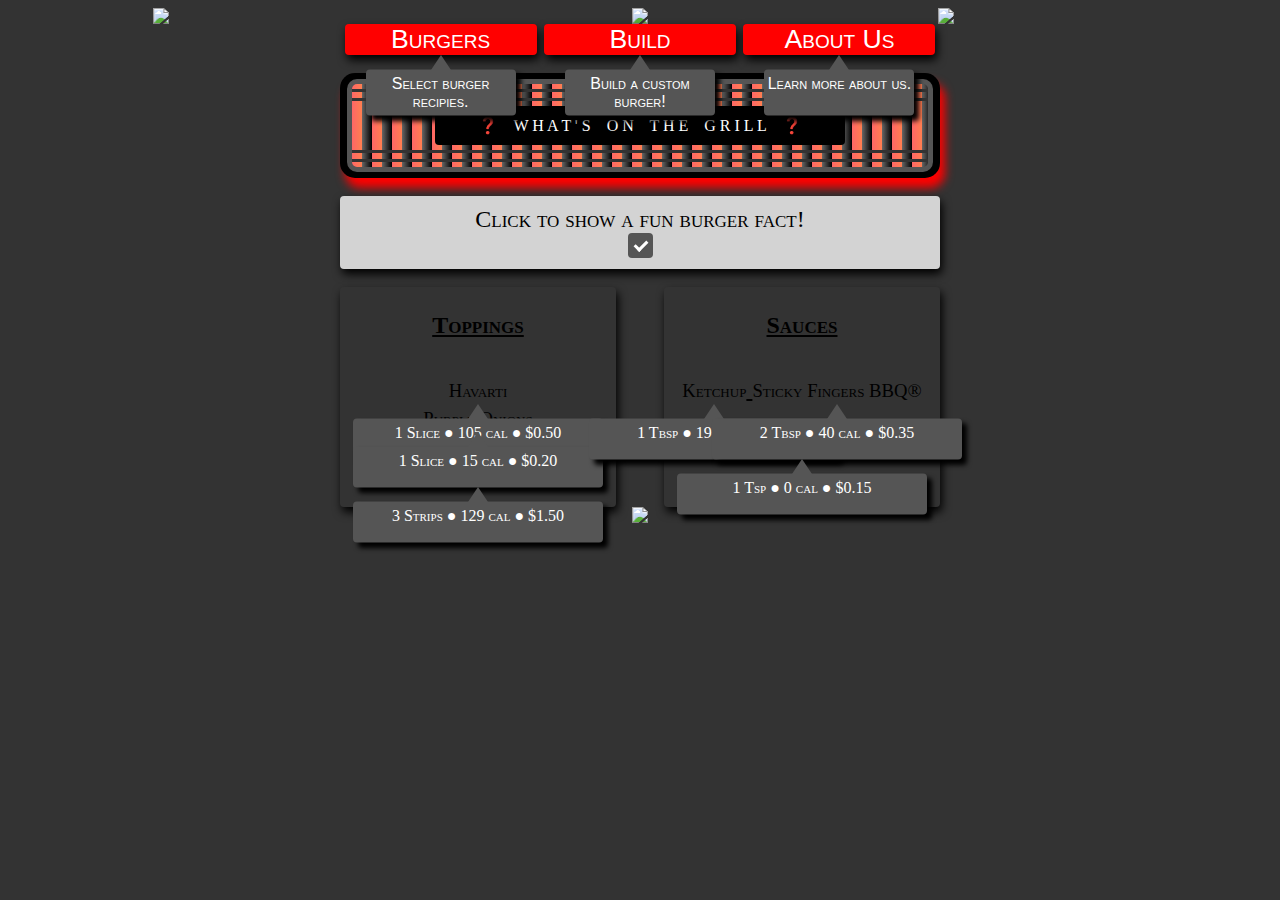
==== commit 5607639f: "working with tooltip-position options" ====
--- a/index.html
+++ b/index.html
@@ -34,17 +34,18 @@
 	
 	<div id="ultimateContainer">
 		<div id="topMenu">
-			<span class="menuLinks round shadow" tooltip="Select burger recipies.">Burgers</span>
-			<span class="menuLinks round shadow" tooltip="Build a custom burger!">Build</span>
-			<span class="menuLinks round shadow" tooltip="Learn more about us.">About Us</span>
+			<span class="menuLinks round shadow" tooltip="Select burger recipies." tooltip-position="bottom">Burgers</span>
+			<span class="menuLinks round shadow" tooltip="Build a custom burger!" tooltip-position="bottom">Build</span>
+			<span class="menuLinks round shadow" tooltip="Learn more about us." tooltip-position="bottom">About Us</span>
 		</div><br>
 
 		<a onClick="showGrill()">
 			<div id="hotSpecial" class="round">
-				<div id="specialTitle">
-					<div id="theGrill" class="grillGrate"><hr><br><hr></div><br>
-					&#10067 &nbsp;&nbsp; W H A T ' S &nbsp;&nbsp; O N &nbsp;&nbsp; T H E &nbsp;&nbsp; G R I L L &nbsp;&nbsp; &#10067
-					<span id="grillContent"></span>
+				<div>
+					<div id="theGrill" class="grillGrate">
+						<hr><hr>
+						<div id="grillTitle" class="round">&#10067 &nbsp;&nbsp; W H A T ' S &nbsp;&nbsp; O N &nbsp;&nbsp; T H E &nbsp;&nbsp; G R I L L &nbsp;&nbsp; &#10067<br><span id="grillContent"></span></div>
+						<hr><hr></div>
 				</div>
 			</div>
 		</a><br>
@@ -68,10 +69,10 @@
 
 				<div class="condimentsGroup">
 					<br>
-					<div class="condimentsOptions" tooltip="1 Slice &#9679 105 cal &#9679 $0.50">Havarti</div><br>
-					<div class="condimentsOptions" tooltip="1 Slice &#9679 15 cal &#9679 $0.20">Purple Onions</div><br>
+					<div class="condimentsOptions" tooltip="1 Slice &#9679 105 cal &#9679 $0.50" tooltip-position="bottom">Havarti</div><br>
+					<div class="condimentsOptions" tooltip="1 Slice &#9679 15 cal &#9679 $0.20" tooltip-position="bottom">Purple Onions</div><br>
 					<br>
-					<div class="condimentsOptions" tooltip="3 Strips &#9679 129 cal &#9679 $1.50">Bacon Strips</div><br>
+					<div class="condimentsOptions" tooltip="3 Strips &#9679 129 cal &#9679 $1.50" tooltip-position="bottom">Bacon Strips</div><br>
 				</div>
 			</div>
 
@@ -83,13 +84,13 @@
 				</div>
 				<div class="condimentsGroup">
 					<br>
-					<div class="condimentsOptions" tooltip="1 Tbsp &#9679 19 cal &#9679 $0.20">
+					<div class="condimentsOptions" tooltip="1 Tbsp &#9679 19 cal &#9679 $0.20" tooltip-position="bottom">
 						Ketchup
 					</div>
-					<div class="condimentsOptions" tooltip="2 Tbsp &#9679 40 cal &#9679 $0.35">
+					<div class="condimentsOptions" tooltip="2 Tbsp &#9679 40 cal &#9679 $0.35" tooltip-position="bottom">
 						Sticky Fingers BBQ®
 					</div><br><br>
-					<div class="condimentsOptions" tooltip="1 Tsp &#9679 0 cal &#9679 $0.15">
+					<div class="condimentsOptions" tooltip="1 Tsp &#9679 0 cal &#9679 $0.15" tooltip-position="bottom">
 						Frank's Red Hot Sauce®
 					</div><br>
 				</div>
--- a/stylesheet.css
+++ b/stylesheet.css
@@ -32,6 +32,7 @@
 .menuLinks {
 	display: inline-block;
 	position: relative;
+	cursor: pointer;
 	width: 32%;
 	background-color: red;
 	padding: 0px 0px 0px 0px;
@@ -68,11 +69,13 @@
 #hotSpecial {
 	display: block;
 	background-color: black;
-	padding: 6px 0px 20px 0px;
+	padding: 6px 0px 6px 0px;
 	box-shadow: 5px 10px 10px 0px red;
 	color: white;
 	border-top-left-radius: 15px;
 	border-top-right-radius: 15px;
+	border-bottom-left-radius: 15px;
+	border-bottom-right-radius: 15px;
 	animation: myShadow 4s infinite;
 }
 #hotSpecial:hover {
@@ -97,10 +100,14 @@
 	padding: 0px 0px 0px 0px;
 	font-size: 8pt;
 }
+#grillHR {
+	width: 75%;
+	border-top: solid white 1px;
+}
 
 #theGrill {
 	width: 96%;
-	height: 50px;
+	height: auto;
 	margin: auto;
 	border: solid #555 5px;
 	border-radius: 10px;
@@ -144,9 +151,15 @@
   );
   }
 }
-#specialTitle {
-	display: block;
-	text-align: center;
+#grillTitle {
+	display: block;
+	position: relative;
+	width: 400px;
+	margin: auto;
+	align-self: center;
+	color: white;
+	background-color: black;
+	padding: 10px 5px 10px 5px;
 }
 
 .mainBody3 {         
@@ -201,6 +214,7 @@
 	display: block;
 	font-size: 14pt;
 	font-weight: normal;
+	cursor: pointer;
 	padding: 2px 0px 2px 0px;
 }
 .condimentsOptions:hover {
@@ -335,24 +349,25 @@
 [tooltip]::after {
     content: "";
     position: absolute;
-    top: -6px;
+    top: -7px;
     left: 50%;
     transform: translate(-50%, 0%);/*center the triange about it's center i.e. 50% ?*/
     border-width: 15px 10px 0px 10px;
     border-style: solid;
     border-color: #555 transparent transparent transparent;
+    cursor: pointer;
     z-index: 1;
-    opacity: 0;
+    opacity: 1;
 }
 
 /*the AFTER part makes the main tooltip body*/
 [tooltip]::before {
     content: attr(tooltip);/*fetch the text from the attribute*/
     position: absolute;
-    top: -6px;
+    top: -7px;
     left: 50%;
     box-shadow: 5px 5px 5px 0px black;
-    transform: translate(-50%, -100%);
+    transform: translate(-50%, -99%);
     background: #555;
     text-align: center;
     color: #fff;
@@ -360,38 +375,67 @@
     font-size: 16px;
     width: 250px;
     border-radius: 4px;
-    pointer-events: none;
+    cursor: pointer;
     z-index: 1;
-    opacity: 0;
-}
-span[tooltip]:after {
+    opacity: 1;
+}
+span[tooltip]::after {
 	top: -20px;
 	transition-delay: 0.5s;
 }
-span[tooltip]:before {
+span[tooltip]::before {
 	top: -20px;
 	transition-delay: 0.5s;
 	width: 150px;
 }
+
 /*on hover change opacity on tooltip elements*/
 [tooltip]:hover::after, [tooltip]:hover::before {
    opacity: 1;
 }
 /**** this part of the tooltip code alows for setting the position ****/
+
+/* these are the default and not needed*/
+[tooltip-position='top']::after{
+}
+[tooltip-position='top']::before{
+}
+
+[tooltip-position='bottom']::after{
+    bottom: -15px;
+    left: 50%;
+    transform: translate(-50%, 0%)  rotate(180deg);
+}
+[tooltip-position='bottom']::before{
+	top: 0px;
+    bottom: -15px;
+    left: 50%;
+    padding-bottom: 0px;
+    transform: translate(-50%, 99%);
+}
+span[tooltip-position='bottom']::before {
+	top: 0px;
+}
+
 /*
+[tooltip-position='left']::after{
+  left:0%;
+  top:50%;
+  margin-left:-12px;
+  transform:translatey(-50%) rotate(0deg) 
+}
 [tooltip-position='left']::before{
   left:0%;
   top:50%;
-  margin-left:-12px;
-  transform:translatey(-50%) rotate(-90deg) 
-}
-[tooltip-position='top']::before{
-  left:50%;
-}
-[tooltip-position='bottom']::before{
-  top:100%;
-  margin-top:8px;
-  transform: translateX(-50%) translatey(-100%) rotate(-180deg)
+  margin-left:-8px;
+  transform: translateX(-100%)   translateY(-50%);
+}
+
+[tooltip-position='right']::after{
+  left:100%;
+  top:50%;
+  margin-left:8px;
+  transform: translateX(0%)   translateY(-50%);
 }
 [tooltip-position='right']::before{
   left:100%;
@@ -401,25 +445,9 @@
 }
 */
 
-/*
-[tooltip-position='left']::after{
-  left:0%;
-  top:50%;
-  margin-left:-8px;
-  transform: translateX(-100%)   translateY(-50%);
-}
-[tooltip-position='top']::after{
-  left:50%;
-}
-[tooltip-position='bottom']::after{
-  top:100%;
-  margin-top:8px;
-  transform: translateX(-50%) translateY(0%);
-}
-[tooltip-position='right']::after{
-  left:100%;
-  top:50%;
-  margin-left:8px;
-  transform: translateX(0%)   translateY(-50%);
-}
-*/
+
+
+
+
+
+
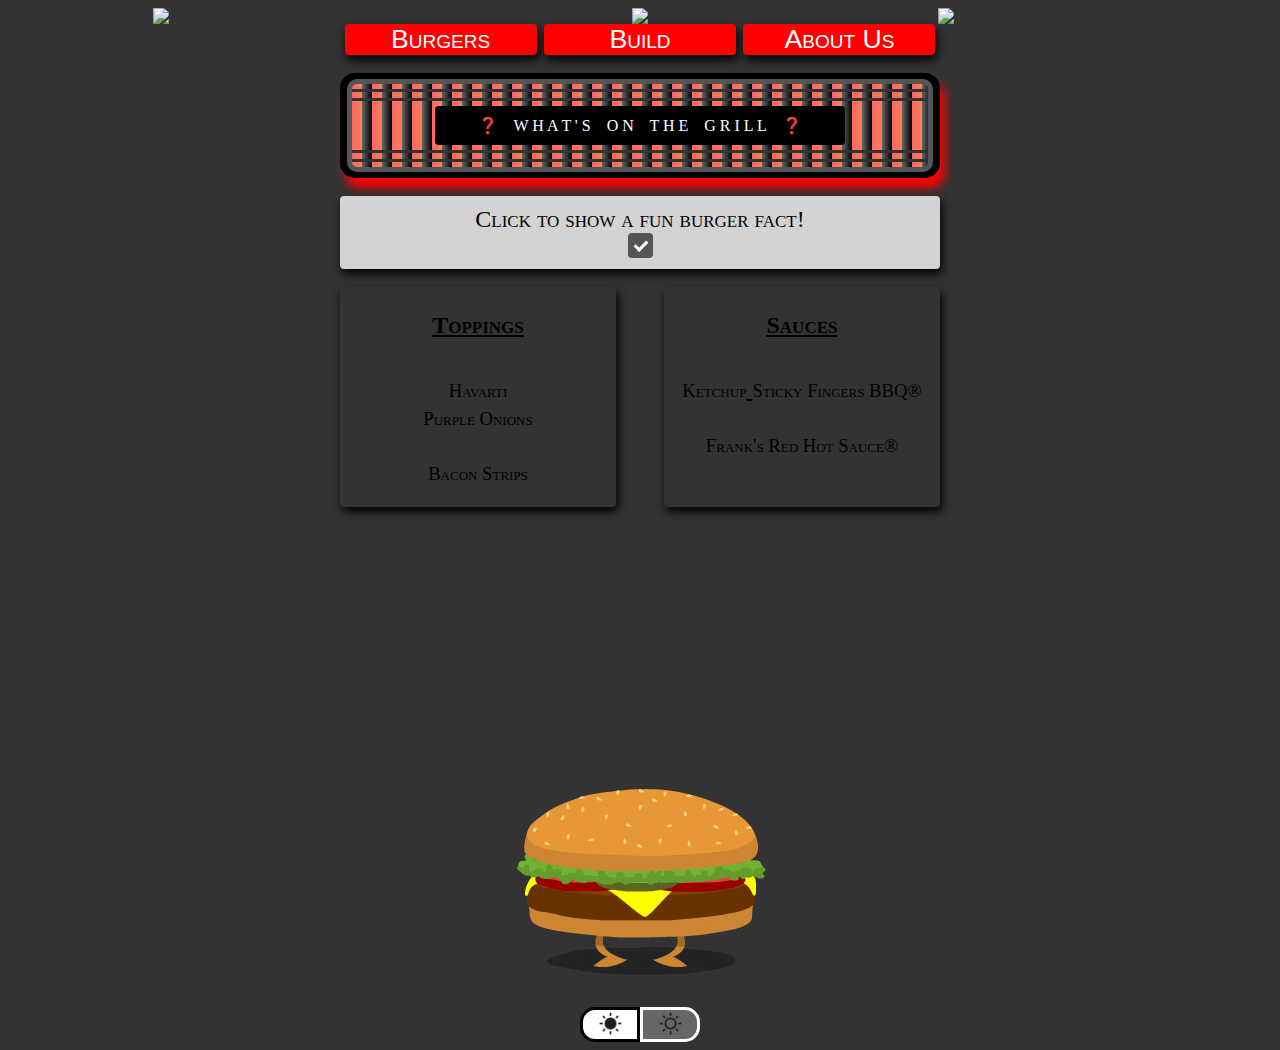
==== commit a06e1f60: "Added theme buttons and FIRST commit since moving from Desktop to Work folder" ====
--- a/index.html
+++ b/index.html
@@ -17,12 +17,12 @@
 	 
 	<title>Build A Burger</title>
 	<!--the favicon must be in home directory to work-->
-	<link rel="icon" type="image/png" sizes="32x32" href="C:/Users/RWolff/Desktop/Project4Fun/favicon.png">
+	<link rel="icon" type="image/png" sizes="32x32" href="favicon.png">
 
 	<div id="header">
-		<img class="headerContent img" src="C:/Users/RWolff/Desktop/Project4Fun/assets/burger_img.png"/>
-		<img class="headerContent" src="C:/Users/RWolff/Desktop/Project4Fun/assets/title_txt_hot.png"/>
-		<img class="headerContent img" src="C:/Users/RWolff/Desktop/Project4Fun/assets/burger_img.png"/>
+		<img class="headerContent img" src="assets/burger_img.png"/>
+		<img class="headerContent" src="assets/title_txt_hot.png"/>
+		<img class="headerContent img" src="assets/burger_img.png"/>
 	</div>
 
 	<noscript>Looks like your browser does not have JavaScript!</noscript>
@@ -98,9 +98,19 @@
 		</div>
 	</div>
 </div><!--end mainContaier-->
+
 <div id="base">
+	<div>
+		<img id="giphyBurger" src="assets/giphy_burger.gif"/>
+	</div>
+
+	<div id="theme">
+		<div id="light"><img class="headerContent themeImage" src="assets/iconfinder_sun-black_110805.png"/></div><!--
+		--><div id="dark"><img class="headerContent themeImage" src="assets/iconfinder_sun-symbol_110801.png"/></div>
+	</div>
+
 	<button class="baseContent round" id="scrollBtn" onClick="scrollMeToTop();">Scroll To Top</button>
-	<img class="baseContent" src="C:/Users/RWolff/Desktop/Project4Fun/assets/giphy_burger.gif"/>
+	
 </div>
 </body>
 
--- a/stylesheet.css
+++ b/stylesheet.css
@@ -173,7 +173,7 @@
 	font-variant: small-caps;
 	padding: 10px 0px 10px 0px;
 	background-image:
-	url('C:/Users/RWolff/Desktop/Project4Fun/assets/vertical_wood.png');
+	url('assets/vertical_wood.png');
 }
 #funFact {
 	display: block;
@@ -199,7 +199,7 @@
 	display: block;
 	position: relative;
 	width: 46%;
-	background-image: url('C:/Users/RWolff/Desktop/Project4Fun/assets/horizontal_wood.png');
+	background-image: url('assets/horizontal_wood.png');
 	padding: 25px 0px 20px 0px;
 	border: none;
 	font-size: 18pt;
@@ -235,13 +235,7 @@
 	padding-left: 0px;
 }
 
-#base {
-	display: flex;
-}
-.baseContent {
-	margin: auto;
-	padding: 0px 20px 0px 20px;	
-}
+
 #scrollBtn {
 	 display: none;
 	 position: fixed;
@@ -260,7 +254,59 @@
 		 background-color: #555;
 }
 
-/*HELPER CSS CLASSES*/
+#base {
+	display: block;
+}
+#giphyBurger {
+	display: block;
+	margin: auto;
+	padding: 0px 20px 0px 20px;	
+	margin: auto;
+}
+
+#theme {
+	display: flex;
+	height: 35px;
+	width: 120px;
+	margin: auto;
+	border: none;
+}
+
+#light {
+	display: inline-block;
+	vertical-align: middle;
+	background-color: white;
+	border: solid black;
+	border-top-left-radius: 15px;
+	border-bottom-left-radius: 15px;
+}
+
+#light:hover {
+	box-shadow: 0px 0px 5px 2px grey;
+}
+
+#dark {
+	display: inline-block;	
+	vertical-align: middle;
+	background-color: #666;
+	border: solid white;
+	border-top-right-radius: 15px;
+	border-bottom-right-radius: 15px;
+}
+
+#dark:hover {
+	box-shadow: 0px 0px 5px 2px white;
+}
+
+.themeImage {
+	display: block;
+	width: 50%;
+	height: auto;
+}
+
+/************************/
+/** HELPER CSS CLASSES **/
+/************************/
 .round {
 	border-radius: 4px;
 }
@@ -355,9 +401,8 @@
     border-width: 15px 10px 0px 10px;
     border-style: solid;
     border-color: #555 transparent transparent transparent;
-    cursor: pointer;
     z-index: 1;
-    opacity: 1;
+    opacity: 0;
 }
 
 /*the AFTER part makes the main tooltip body*/
@@ -375,9 +420,8 @@
     font-size: 16px;
     width: 250px;
     border-radius: 4px;
-    cursor: pointer;
     z-index: 1;
-    opacity: 1;
+    opacity: 0;
 }
 span[tooltip]::after {
 	top: -20px;
@@ -401,19 +445,19 @@
 [tooltip-position='top']::before{
 }
 
-[tooltip-position='bottom']::after{
+[tooltip-position='bottom2']::after{
     bottom: -15px;
     left: 50%;
     transform: translate(-50%, 0%)  rotate(180deg);
 }
-[tooltip-position='bottom']::before{
+[tooltip-position='bottom2']::before{
 	top: 0px;
     bottom: -15px;
     left: 50%;
     padding-bottom: 0px;
     transform: translate(-50%, 99%);
 }
-span[tooltip-position='bottom']::before {
+span[tooltip-position='bottom2']::before {
 	top: 0px;
 }
 
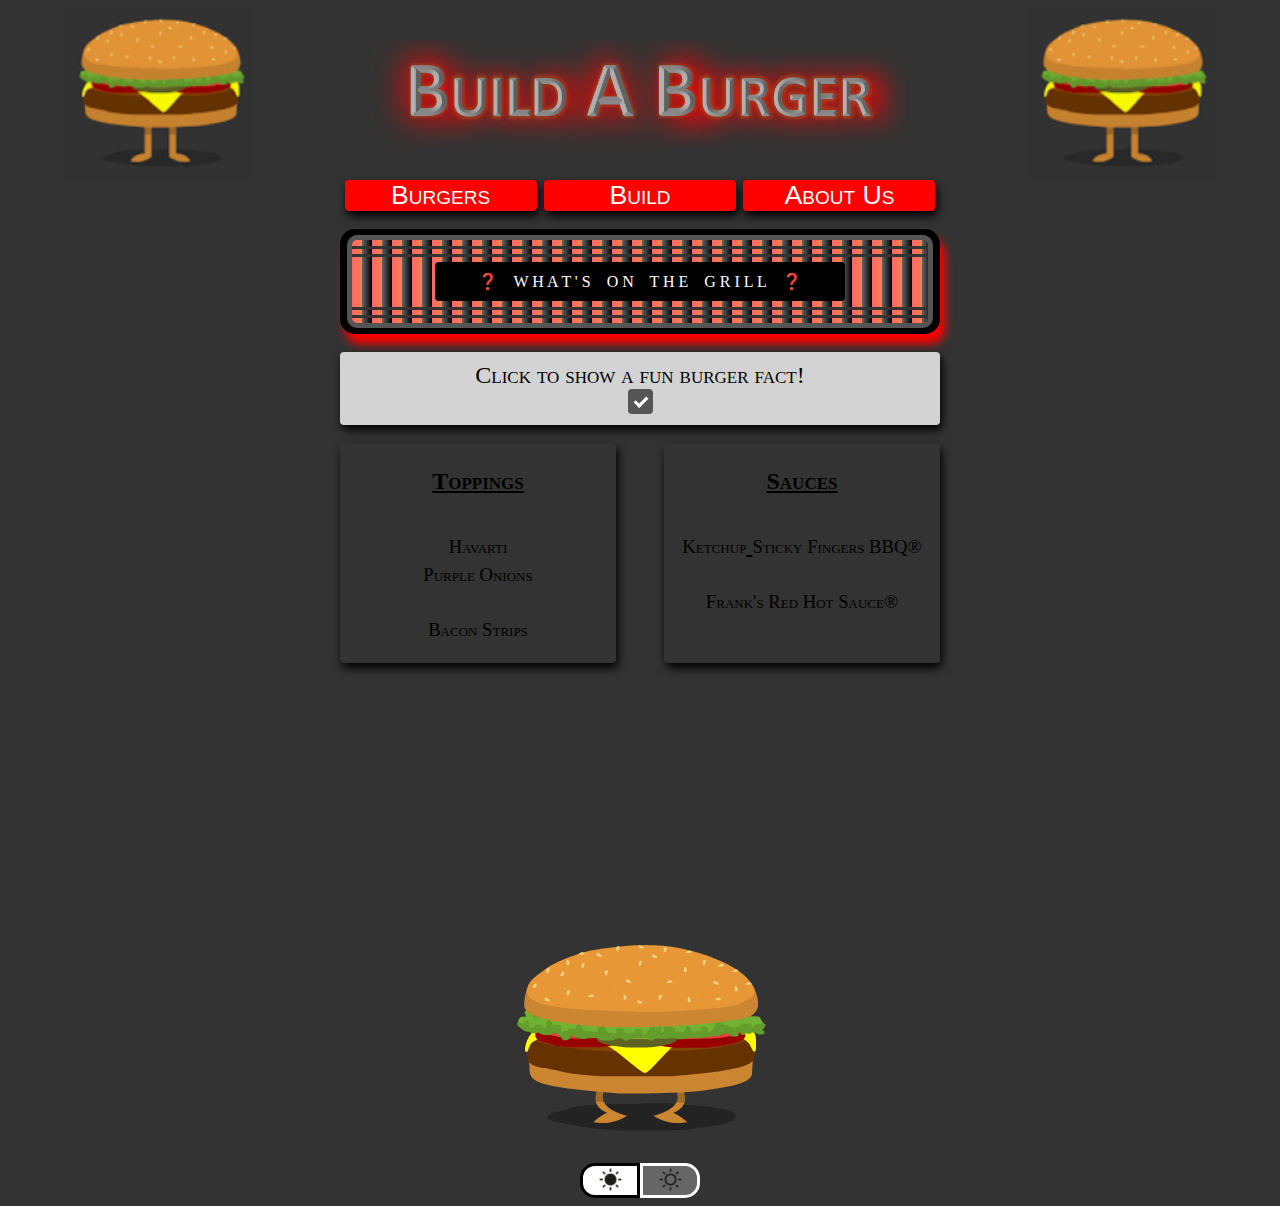
==== commit 7d6b31cb: "working on images file path for display on git hub" ====
--- a/index.html
+++ b/index.html
@@ -20,9 +20,9 @@
 	<link rel="icon" type="image/png" sizes="32x32" href="favicon.png">
 
 	<div id="header">
-		<img class="headerContent img" src="assets/burger_img.png"/>
-		<img class="headerContent" src="assets/title_txt_hot.png"/>
-		<img class="headerContent img" src="assets/burger_img.png"/>
+		<img class="headerContent img" src="assets/burger_img.PNG"/>
+		<img class="headerContent" src="assets/title_txt_hot.PNG"/>
+		<img class="headerContent img" src="assets/burger_img.PNG"/>
 	</div>
 
 	<noscript>Looks like your browser does not have JavaScript!</noscript>
@@ -118,4 +118,4 @@
 	//THIS SCRIPT RUNS AFTER THE HTML HAS BEEN ESTABLISHED
 
 </script>
-</html>+</html>
--- a/stylesheet.css
+++ b/stylesheet.css
@@ -269,6 +269,7 @@
 	height: 35px;
 	width: 120px;
 	margin: auto;
+	cursor: pointer;
 	border: none;
 }
 
